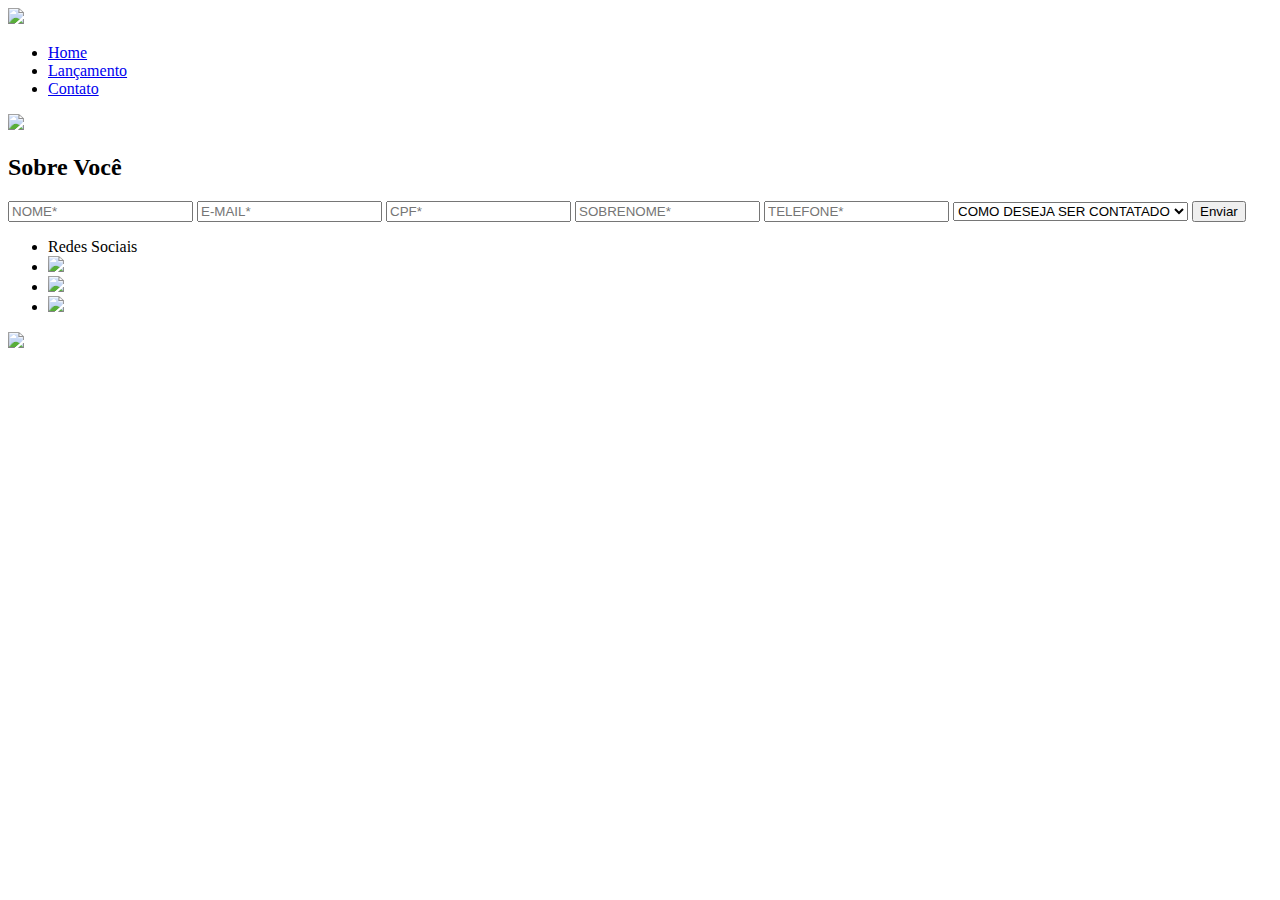
==== contato.html @ 3edad1b4 "first commit" ====
<!DOCTYPE html>
<html lang="pt-br">
<head>
    <meta charset="UTF-8">
    <meta http-equiv="X-UA-Compatible" content="IE=edge">
    <meta name="viewport" content="width=device-width, initial-scale=1.0">
    <title>Ford</title>    
    <link href="css/reset.css" rel="stylesheet">
    <link href="css/style.css" rel="stylesheet">
    <link href="css/form.css" rel="stylesheet">
    <script src="js/form.js"></script>
</head>
<body>
    <header>       
        <div>
            <img src="img/logo-ford-256.png" width="150" class="logo" />
        </div>
        <nav>
            <ul>
                <li>
                    <a href="index.html">Home</a>
                </li>
                <li>
                    <a href="lancamento.html">Lançamento</a>
                </li>
                <li>
                    <a href="contato.html">Contato</a>
                </li>
            </ul>
        </nav>

    </header>
    <main>
        <div class="forms">
            <div>
                <img src="img/xls 2.2 diesel.jpg">
            </div>
            <div>
                <h2 class="titulo">Sobre Você</h2>
            <form onsubmit="Post(this);">
                <input type="text" name="nome" placeholder="NOME*" class="fordform" required>
                <input type="text" name="email" placeholder="E-MAIL*" class="fordform" required>
                <input type="text" name="cpf" placeholder="CPF*" class="fordform" required>
                <input type="text" name="sobrenome" placeholder="SOBRENOME*" class="fordform" required>
                <input type="text" name="telefone" placeholder="TELEFONE*" class="fordform" required>
                <select name="contato" class="fordform" required>
                    <option selected>COMO DESEJA SER CONTATADO</option>
                    <option>TELEFONE</option>
                    <option>E-MAIL</option>
                </select>
            <button type="submit">Enviar</button>
            </form>
            </div>
        </div>
    </main>
    <footer>
        <nav id="social">
            <ul>
                <li><span class="redesociais">Redes Sociais</span></li>
                <li><a href="#" title="Facebook"><img src="img/facebook-50.png"></a></li>
                <li><a href="#" title="YouTube"><img src="img/youtube-squared-50.png"></a></li>
                <li><a href="#" title="Instagram"><img src="img/instagram-logo-50.png"></a></li>
            </ul>
        </nav>
        <div>
           <img src="img/ford-96.png" width="70"  />
        </div>
    </footer>    
</body>
</html>
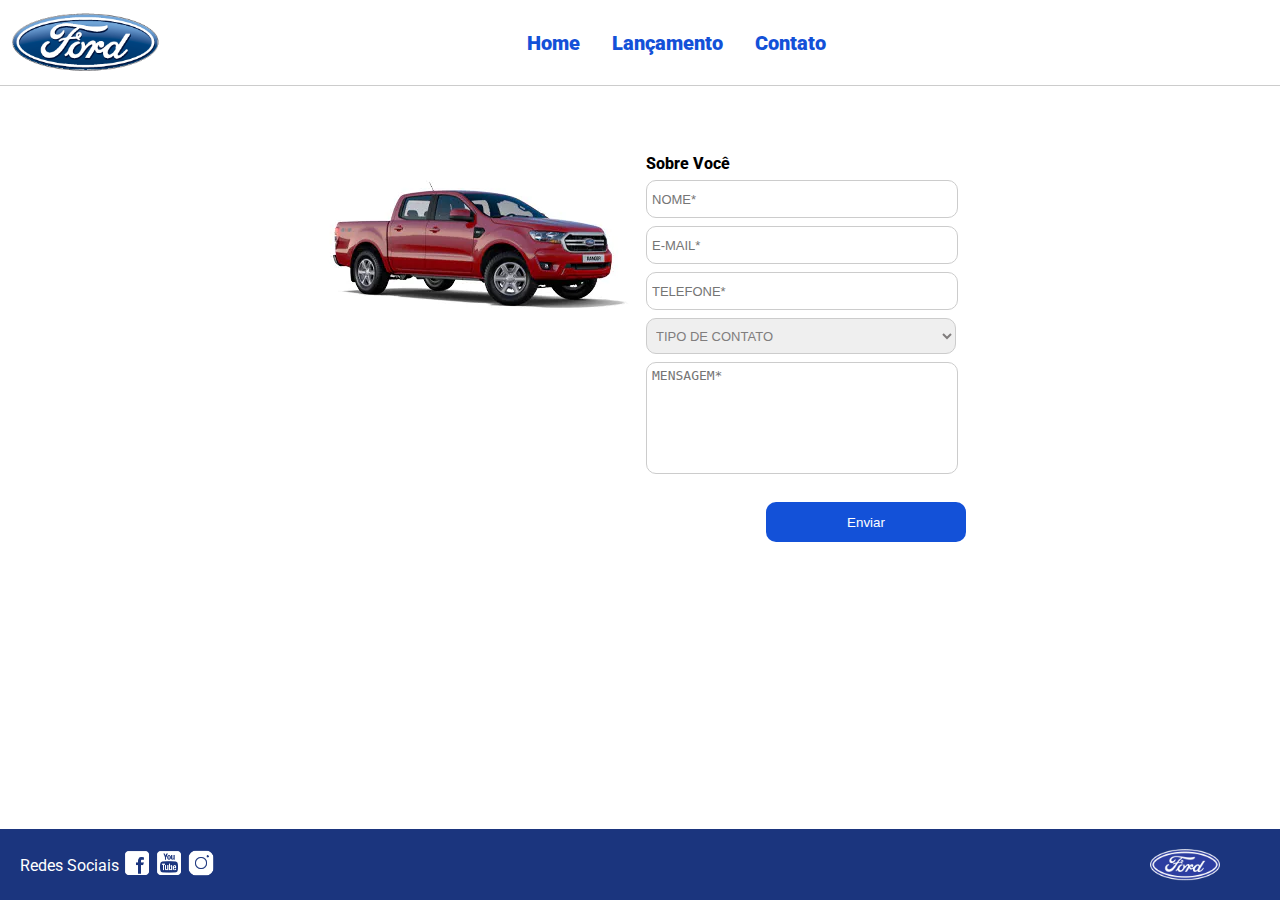
==== commit 0294c667: "finalizando contato" ====
--- a/contato.html
+++ b/contato.html
@@ -8,6 +8,9 @@
     <link href="css/reset.css" rel="stylesheet">
     <link href="css/style.css" rel="stylesheet">
     <link href="css/form.css" rel="stylesheet">
+    <link rel="stylesheet" href="css/responsive.css">
+    <link rel="shortcut icon" href="img/icon.svg" type="image/x-icon">
+
     <script src="js/form.js"></script>
 </head>
 <body>
@@ -37,21 +40,35 @@
             </div>
             <div>
                 <h2 class="titulo">Sobre Você</h2>
-            <form onsubmit="Post(this);">
+            <form onsubmit="Post(this); return false;">
                 <input type="text" name="nome" placeholder="NOME*" class="fordform" required>
-                <input type="text" name="email" placeholder="E-MAIL*" class="fordform" required>
-                <input type="text" name="cpf" placeholder="CPF*" class="fordform" required>
-                <input type="text" name="sobrenome" placeholder="SOBRENOME*" class="fordform" required>
-                <input type="text" name="telefone" placeholder="TELEFONE*" class="fordform" required>
+                <input type="email" name="email" placeholder="E-MAIL*" class="fordform" required>
+                <input type="tel" name="telefone" placeholder="TELEFONE*" class="fordform" required>
                 <select name="contato" class="fordform" required>
-                    <option selected>COMO DESEJA SER CONTATADO</option>
-                    <option>TELEFONE</option>
-                    <option>E-MAIL</option>
+                    <option selected disabled value="" >TIPO DE CONTATO</option>
+                    <option value="elogio">Elogio</option>
+                    <option value="reclamacao">Reclamação</option>
+                    <option value="solicitacao">Solicitação</option>
                 </select>
-            <button type="submit">Enviar</button>
+                <textarea rows="5" name="mensagem" placeholder="MENSAGEM*" id="mensagem" class="fordform" required></textarea>
+            <button type="submit" class="form-button" >Enviar</button>
             </form>
             </div>
         </div>
+
+        <div id="consolidacao" style="display: none;">
+            <h3>Confira os dados digitados</h3>
+            <h4>
+                Nome: <span id="nome"></span><br>
+                Email: <span id="email"></span><br>
+                Telefone: <span id="telefone"></span><br>
+                Tipo de contato: <span id="contato"></span><br>
+                Mensagem: <span id="texto1"></span><br>
+            </h4>
+            <div style="text-align: center;padding-bottom: 20px;">
+                <button onclick="Enviar(this)"; type="button" style="height: 40px; width: 55px;">check</button>
+            </div> 
+        </div> 
     </main>
     <footer>
         <nav id="social">
@@ -65,6 +82,7 @@
         <div>
            <img src="img/ford-96.png" width="70"  />
         </div>
-    </footer>    
+    </footer>  
+ 
 </body>
 </html>--- a/css/style.css
+++ b/css/style.css
@@ -0,0 +1,129 @@
+@import url('https://fonts.googleapis.com/css2?family=Roboto:wght@300&display=swap');
+
+body {
+    background: #FFFFFF;
+    height: 100%;
+    font-family: 'Roboto', sans-serif;
+}
+
+html {
+    height: 100%;
+}
+
+div#carousel {
+    height: 46vh;
+    width: 100%;
+     max-height: 628px;
+    -webkit-transition: all .3s ease-in-out;
+    -moz-transition: all .3s ease-in-out;
+    transition: all .3s ease-in-out;
+}
+
+div#carousel img{
+    height: 100%;
+}
+
+div#carousel-title a {
+    text-decoration: none;
+}
+
+div#carousel-title  {
+    display: block;
+    text-align: center;
+    margin-top: 10px;
+    margin-bottom: 10px;
+    font-weight: bold;
+}
+
+header ul {
+    text-align: center;
+    margin-left: auto;
+    margin-right: auto;
+    display: block;
+}
+
+ul {
+	display: inline-block;
+}
+
+header {
+    background: #FFFFFF;
+    border-bottom: 1px solid #ccc;
+    margin-bottom: 10px;
+    padding: 10px;
+}
+
+header div {
+    display: inline;
+    vertical-align: middle;
+}
+
+header nav {
+    display: inline-block;
+    vertical-align: middle;
+    width: 80vw;
+}
+
+header nav a {
+    color: #1351d8;
+    font-size: 20px;
+    text-decoration: none;
+    font-weight: 900;
+    margin-left: 14px;
+    margin-right: 14px;
+}
+
+header nav a:hover {
+    color: #1b357e;
+    text-decoration: none;
+    font-weight: 900;
+}
+
+nav li {
+    display: inline;
+    list-style: none;
+}
+
+main {
+    min-height: calc(100% - 167px);
+    text-align: center;
+}
+
+nav#social {
+    display: inline;
+    width: 80%;
+}
+
+nav#social ul img {
+    width: 28px;
+}
+
+span.redesociais {
+    color: #ffffff;
+    vertical-align: super;
+}
+
+footer {
+    background: #1B357E;
+    padding: 20px;
+}
+
+footer div {
+    display: inline;
+    float: right;
+    margin-right: 40px;
+}
+
+button:hover {
+    background: #1b357e;
+}
+button {
+    background: #1351d8;
+    color: #fff;
+    border: 0px;
+    border-radius: 10px;
+}
+
+.active{
+    display: inline-block !important;
+}
--- a/css/form.css
+++ b/css/form.css
@@ -0,0 +1,91 @@
+.fordform {
+    display: block;
+    width: 300px;
+    border: 1px solid #cccccc;
+    border-radius: 10px;
+    height: 26px;
+    margin: 8px;
+    font-size: 13px;
+    padding: 5px;
+}
+
+select.fordform {
+    width: 310px;
+    height: 36px;
+    color: #807d7d;
+}
+
+input:focus-visible {
+    outline: none;
+}
+
+select:focus-visible {
+    outline: none;
+}
+
+main div {
+    display: inline-block;
+    vertical-align: top;
+    text-align: left;
+    padding-top: 30px;
+    padding-bottom: 30px;
+}
+
+.forms {
+    display: block;
+    text-align: center;
+}
+
+h2 {
+    text-align: left;
+    font-weight: 800;
+}
+
+
+button {
+    width: 200px;
+    height: 40px;
+    margin-right: 8px;
+    float: right;
+}
+
+.titulo {
+    margin-left: 8px;
+}
+
+textarea{
+    min-height: 100px;
+    resize: none;
+}
+
+.form-button{
+    display: block;
+    /* width: 22%; */
+    padding: 10px;
+    margin: 20px auto;
+    background-color: #1351d8;
+    color: white;
+    text-align: center;
+    border: none;
+    cursor: pointer;
+    font: 16px;
+    border-radius: 10px;
+}
+.form-button:hover{
+    background-color: #092c78;
+    transform: scale(1.2);
+}
+
+#consolidacao{
+    position: fixed;
+    left: 50%;
+    top: 50%;
+    transform: translate(-50%, -50%);
+    border: #b8b3b3 1px solid;
+    background-color: #ffffff;
+    text-align: center;
+    align-items: center;
+    border-radius: 20px;
+    width: 15vw;
+    height: 150px;
+}--- a/css/responsive.css
+++ b/css/responsive.css
@@ -0,0 +1,38 @@
+@media screen and (max-width: 1000px){
+    #carousel a img{
+        position: relative;
+        max-width: 10vw;
+        height: auto;
+    }
+    div#carousel{
+        height: min-content;
+    }
+    #carousel-title{
+        font-size: 4vw;
+    }
+    header div img{
+        width: 70px;
+    }
+    header nav{
+        position: absolute;
+        scale: 0.6;
+        left: 50%;
+        top: 50;
+        transform: translate(-50%, -50%);
+    }
+    div#compare {
+        width: 80vw;
+        left: 10vw;
+        font-size: small;
+    }
+    .form-button{
+        width: 22%;
+    }
+    .carousel img{
+        width: 90vw;
+        height: auto;
+    }
+    #consolidacao{
+        min-width: 90%;
+    }
+}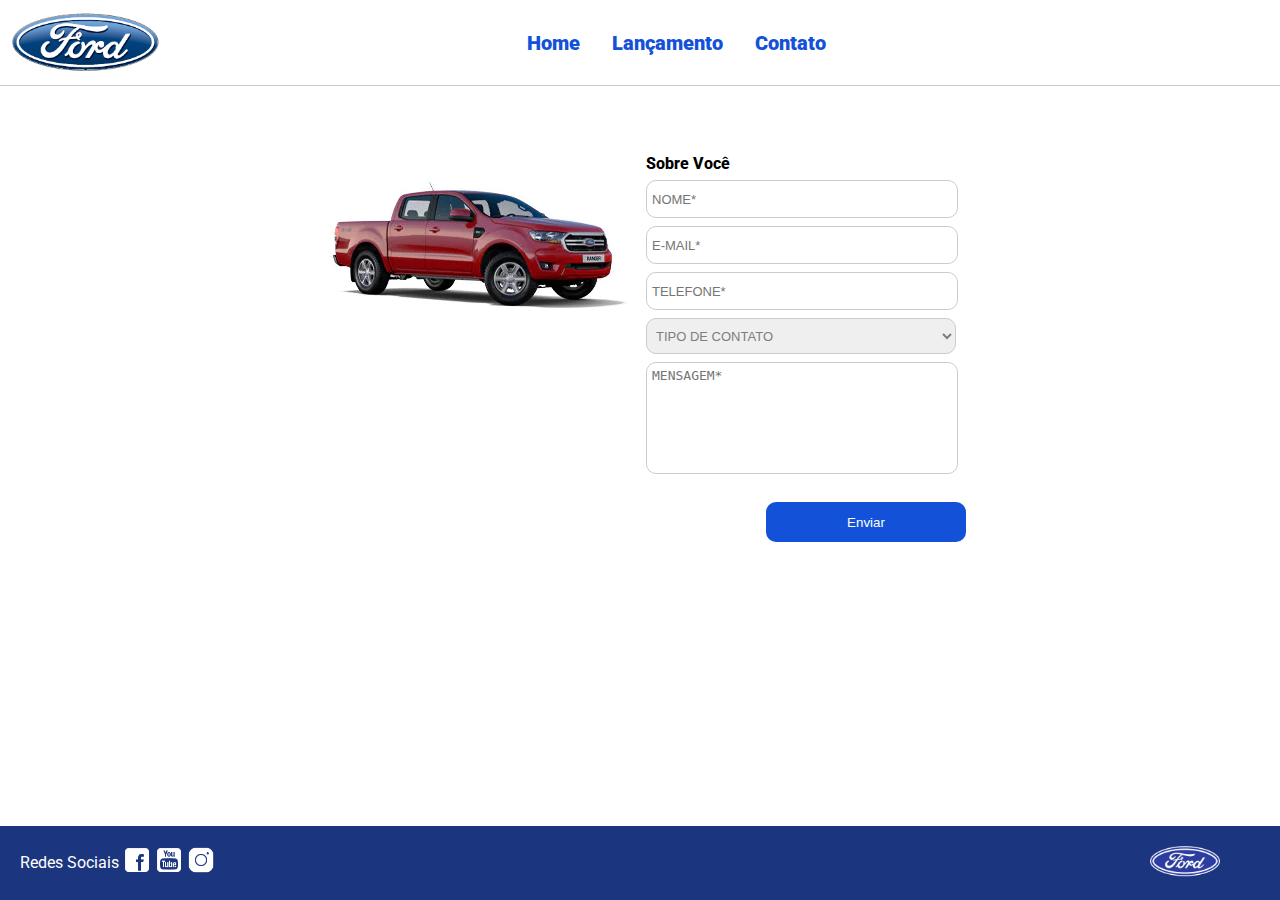
==== commit 10c3e7fb: "texto do lancamento" ====
--- a/contato.html
+++ b/contato.html
@@ -57,16 +57,33 @@
         </div>
 
         <div id="consolidacao" style="display: none;">
-            <h3>Confira os dados digitados</h3>
-            <h4>
-                Nome: <span id="nome"></span><br>
-                Email: <span id="email"></span><br>
-                Telefone: <span id="telefone"></span><br>
-                Tipo de contato: <span id="contato"></span><br>
-                Mensagem: <span id="texto1"></span><br>
-            </h4>
+        <h3 id="h3-title">Confira os dados digitados</h3>
+            <table>
+                <tr>
+                    <td>NOME</td>
+                    <td><span id="nome"></span></td>
+                </tr>
+                <tr>
+                    <td>E-MAIL</td>
+                    <td><span id="email"></span></td>
+                </tr>
+                <tr>
+                    <td>TELEFONE</td>
+                    <td><span id="telefone"></span></td>
+                </tr>
+                <tr>
+                    <td>TIPO DE CONTATO</td>
+                    <td><span id="contato"></span></td>
+                </tr>
+                <tr>
+                    <td>MENSAGEM</td>
+                    <td><span id="texto1"></span></td>
+                </tr>
+
+            </table>
+
             <div style="text-align: center;padding-bottom: 20px;">
-                <button onclick="Enviar(this)"; type="button" style="height: 40px; width: 55px;">check</button>
+                <button id="consolidacao-button" onclick="Enviar(this)"; type="button" style="height: 40px; width: 55px;">check</button>
             </div> 
         </div> 
     </main>
--- a/css/style.css
+++ b/css/style.css
@@ -1,6 +1,8 @@
 @import url('https://fonts.googleapis.com/css2?family=Roboto:wght@300&display=swap');
 
 body {
+    display: flex;
+    flex-direction: column;
     background: #FFFFFF;
     height: 100%;
     font-family: 'Roboto', sans-serif;
@@ -25,6 +27,7 @@
 
 div#carousel-title a {
     text-decoration: none;
+    color: #1b357e;
 }
 
 div#carousel-title  {
@@ -85,7 +88,8 @@
 }
 
 main {
-    min-height: calc(100% - 167px);
+    flex: 1;
+    height: auto;
     text-align: center;
 }
 
--- a/css/form.css
+++ b/css/form.css
@@ -85,7 +85,40 @@
     background-color: #ffffff;
     text-align: center;
     align-items: center;
-    border-radius: 20px;
-    width: 15vw;
-    height: 150px;
+    border-radius: 11px;
+    width: 17vw;
+    height: fit-content;
+    padding: 0;
+}
+
+#h3-title{
+    
+    font-size: 20px;
+    font-weight: 700;
+    padding: 5%;
+}
+
+table{
+    width: 85%;
+    border-collapse: collapse;
+    margin: auto;
+}
+td{
+    background-color: #ffffff;
+    text-align: left;
+    padding: 5px;
+    border: #757373 1px solid;
+}
+
+#consolidacao-button{
+
+    margin: 0;
+    padding: 0;
+    background-color: #1351d8;
+    color: white;
+
+    border: none;
+    cursor: pointer;
+    font: 16px;
+    border-radius: 10px;
 }